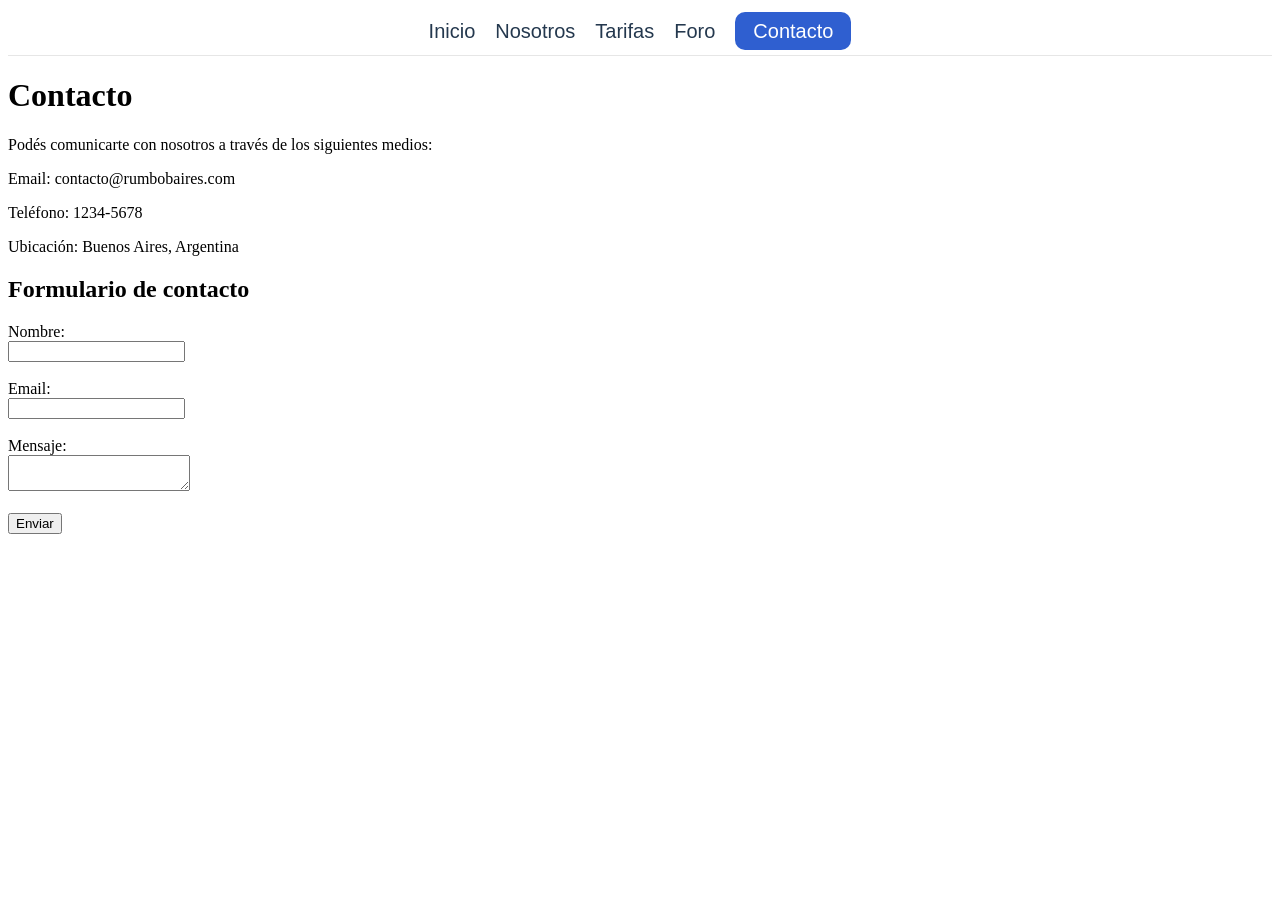
==== Contacto.html @ 9892bc2b "Ajustes nav y detalles Co-authored-by: Copilot <copilot@github.com>" ====
<!DOCTYPE html>
<html lang="es">
<head>
    <meta charset="UTF-8">
    <meta name="viewport" content="width=device-width, initial-scale=1.0">
    <title>Contacto - Rumbo Baires</title>
    <link rel="stylesheet" href="nav.css">
</head>

<body>
    <nav class="main-nav">
        <ul class="nav-links">
            <li><a href="index.html">Inicio</a></li>
            <li><a href="#">Nosotros</a></li>
            <li><a href="tarifa.html">Tarifas</a></li>
            <li><a href="foro.html">Foro</a></li>
            <li><a class="contact-btn" href="Contacto.html">Contacto</a></li>
        </ul>
    </nav>

    <h1>Contacto</h1>

    <p>Podés comunicarte con nosotros a través de los siguientes medios:</p>

    <p>Email: contacto@rumbobaires.com</p>
    <p>Teléfono: 1234-5678</p>
    <p>Ubicación: Buenos Aires, Argentina</p>

    <h2>Formulario de contacto</h2>

    <form>
        <label>Nombre:</label><br>
        <input type="text"><br><br>

        <label>Email:</label><br>
        <input type="email"><br><br>

        <label>Mensaje:</label><br>
        <textarea></textarea><br><br>

        <button type="submit">Enviar</button>
    </form>

</body>
</html>
---- nav.css ----
.main-nav {
    background-color: white;
    padding: 12px 28px;
    margin: 0;
    display: flex;
    align-items: center;
    justify-content: center;
    border-bottom: 1px solid rgb(230, 230, 230);
}

.nav-links {
    list-style: none;
    margin: 0;
    padding: 0;
    display: flex;
    align-items: center;
    gap: 20px;
}

.nav-links li {
    margin: 0;
}

.main-nav a {
    text-decoration: none;
    color: rgb(36, 56, 78);
    font-size: 20px;
    font-weight: 500;
    font-family: Arial, sans-serif;
}

.contact-btn {
    background-color: #2f5fd0;
    color: white;
    padding: 8px 18px;
    border-radius: 10px;
    font-weight: 700;
}

.main-nav a.contact-btn,
.main-nav a.contact-btn:visited,
.main-nav a.contact-btn:hover,
.main-nav a.contact-btn:active {
    color: white;
}

@media (max-width: 768px) {
    .main-nav {
        align-items: center;
        justify-content: center;
        padding: 12px 16px;
    }

    .nav-links {
        flex-wrap: wrap;
        justify-content: center;
        gap: 12px;
    }

    .nav-links a {
        font-size: 18px;
    }
}
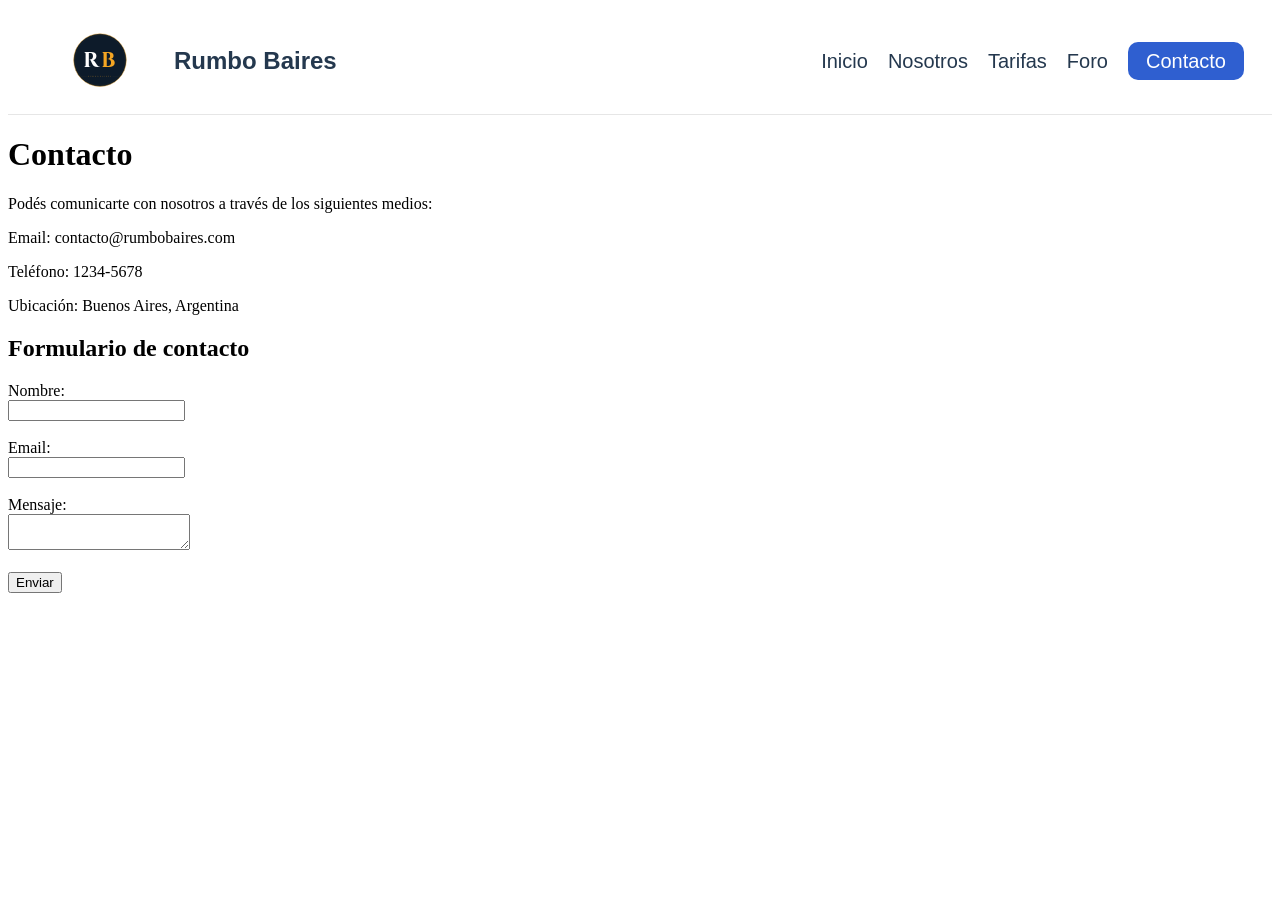
==== commit 2ca4d2e5: "Arreglo de index y NAV Co-authored-by: Copilot <copilot@github.com>" ====
--- a/Contacto.html
+++ b/Contacto.html
@@ -9,6 +9,9 @@
 
 <body>
     <nav class="main-nav">
+        <a class="nav-logo" href="index.html" aria-label="Rumbo Baires">
+            <object data="Imagenes/rumbo_baires_logo_v8.html" type="text/html" aria-label="Logo Rumbo Baires"></object>
+        </a>
         <ul class="nav-links">
             <li><a href="index.html">Inicio</a></li>
             <li><a href="#">Nosotros</a></li>
--- a/nav.css
+++ b/nav.css
@@ -4,8 +4,32 @@
     margin: 0;
     display: flex;
     align-items: center;
-    justify-content: center;
+    justify-content: space-between;
     border-bottom: 1px solid rgb(230, 230, 230);
+}
+
+.nav-logo {
+    display: flex;
+    align-items: center;
+    gap: 10px;
+    text-decoration: none;
+}
+
+.nav-logo::after {
+    content: "Rumbo Baires";
+    color: rgb(36, 56, 78);
+    font-size: 24px;
+    font-weight: 700;
+    font-family: Arial, sans-serif;
+    line-height: 1;
+    white-space: nowrap;
+}
+
+.nav-logo object {
+    width: 128px;
+    height: 82px;
+    border: 0;
+    pointer-events: none;
 }
 
 .nav-links {
@@ -15,6 +39,7 @@
     display: flex;
     align-items: center;
     gap: 20px;
+    margin-left: auto;
 }
 
 .nav-links li {
@@ -46,15 +71,32 @@
 
 @media (max-width: 768px) {
     .main-nav {
+        flex-wrap: wrap;
         align-items: center;
         justify-content: center;
         padding: 12px 16px;
+        gap: 10px;
+    }
+
+    .nav-logo {
+        width: 100%;
+        justify-content: center;
+    }
+
+    .nav-logo::after {
+        font-size: 20px;
+    }
+
+    .nav-logo object {
+        width: 110px;
+        height: 70px;
     }
 
     .nav-links {
         flex-wrap: wrap;
         justify-content: center;
         gap: 12px;
+        margin-left: 0;
     }
 
     .nav-links a {
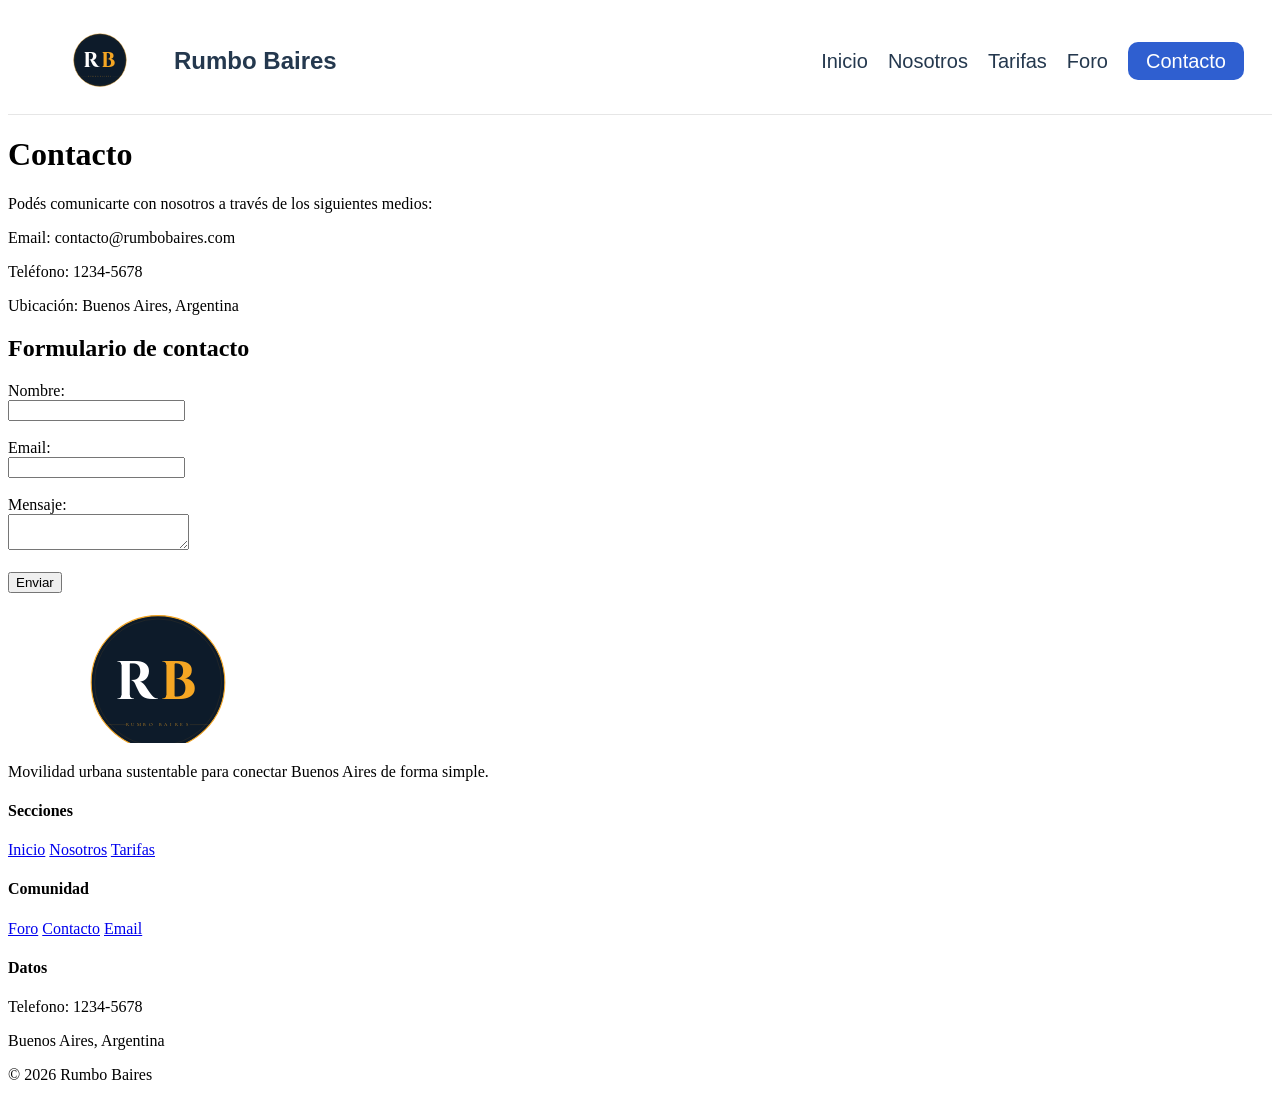
==== commit aa68a7aa: "Agregado de nosotros y fotos" ====
--- a/Contacto.html
+++ b/Contacto.html
@@ -14,7 +14,7 @@
         </a>
         <ul class="nav-links">
             <li><a href="index.html">Inicio</a></li>
-            <li><a href="#">Nosotros</a></li>
+            <li><a href="nosotros.html">Nosotros</a></li>
             <li><a href="tarifa.html">Tarifas</a></li>
             <li><a href="foro.html">Foro</a></li>
             <li><a class="contact-btn" href="Contacto.html">Contacto</a></li>
@@ -44,5 +44,37 @@
         <button type="submit">Enviar</button>
     </form>
 
+    <footer class="site-footer" aria-label="Pie de pagina">
+        <div class="footer-brand">
+            <a class="footer-logo" href="index.html" aria-label="Rumbo Baires">
+                <object data="Imagenes/rumbo_baires_logo_v8.html" type="text/html" aria-label="Logo Rumbo Baires"></object>
+            </a>
+            <p class="footer-tagline">Movilidad urbana sustentable para conectar Buenos Aires de forma simple.</p>
+        </div>
+
+        <div class="footer-links" aria-label="Enlaces del sitio">
+            <div class="footer-column">
+                <h4>Secciones</h4>
+                <a href="index.html">Inicio</a>
+                <a href="nosotros.html">Nosotros</a>
+                <a href="tarifa.html">Tarifas</a>
+            </div>
+
+            <div class="footer-column">
+                <h4>Comunidad</h4>
+                <a href="foro.html">Foro</a>
+                <a href="Contacto.html">Contacto</a>
+                <a href="mailto:contacto@rumbobaires.com">Email</a>
+            </div>
+
+            <div class="footer-column">
+                <h4>Datos</h4>
+                <p>Telefono: 1234-5678</p>
+                <p>Buenos Aires, Argentina</p>
+                <p>&copy; 2026 Rumbo Baires</p>
+            </div>
+        </div>
+    </footer>
+
 </body>
 </html>
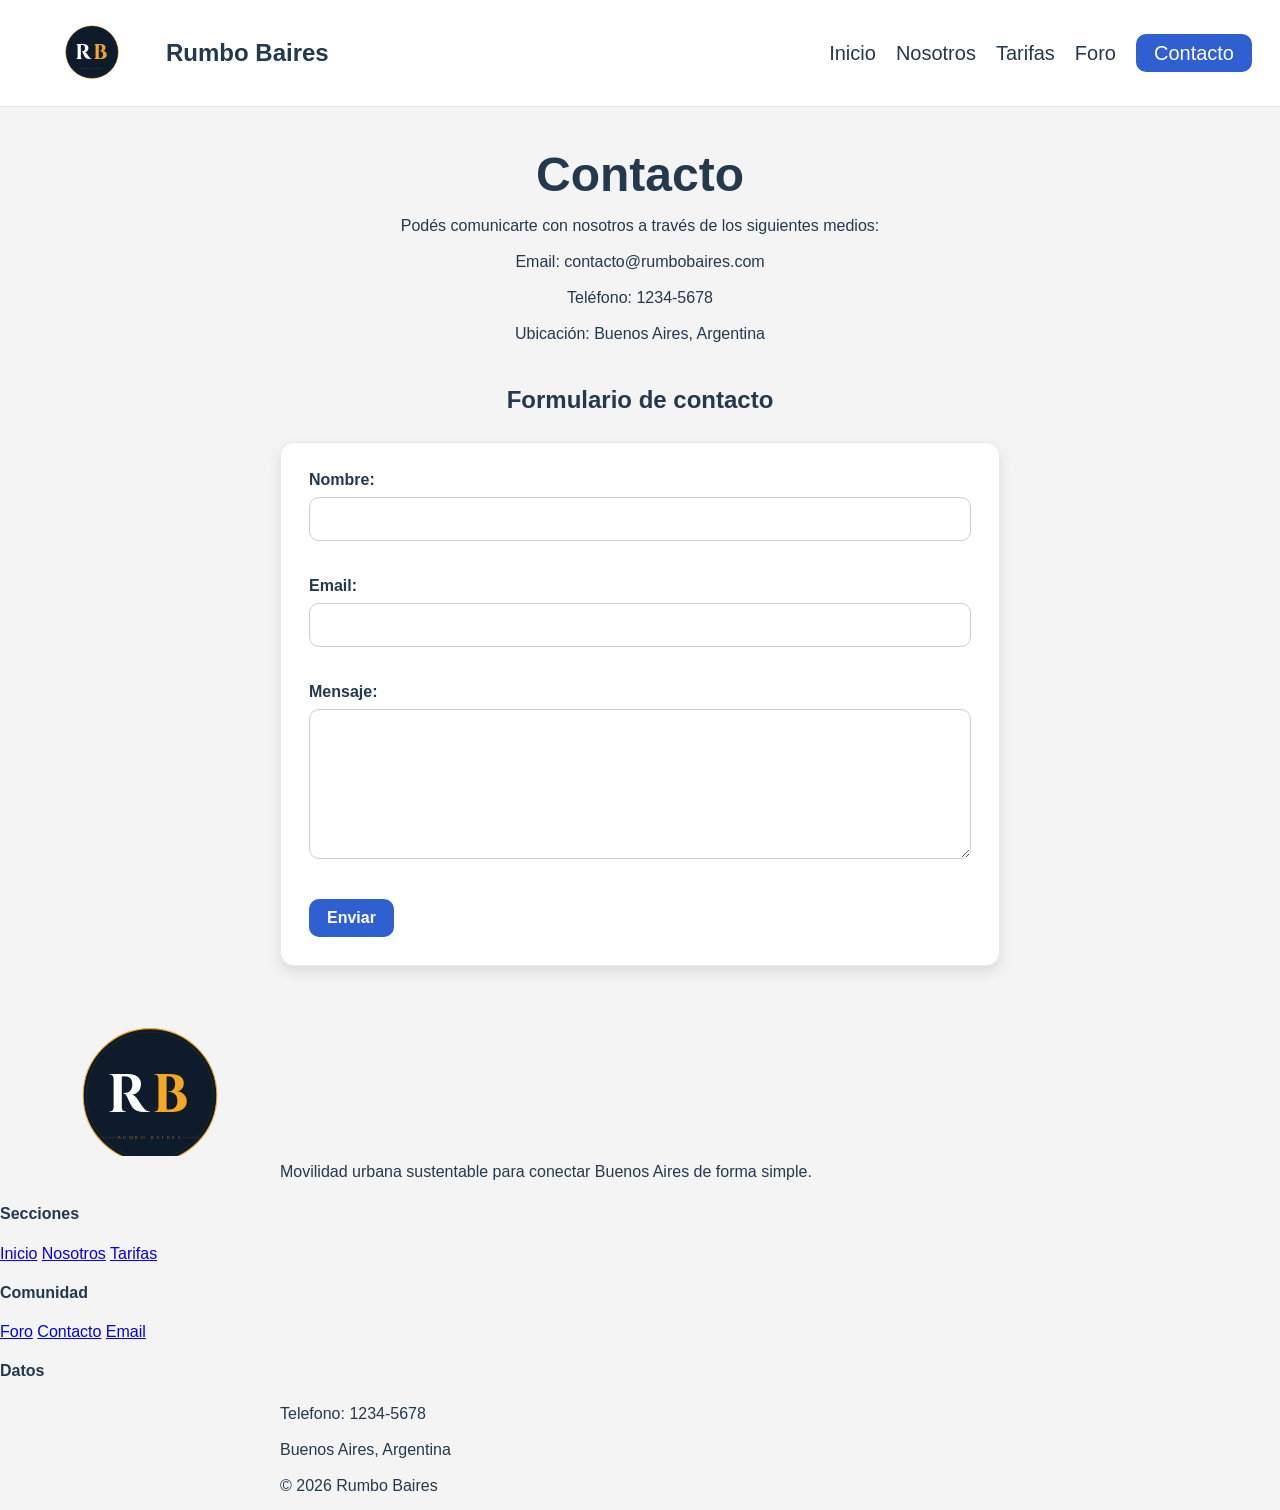
==== commit cdb06f0a: "Agregado de fotos y arreglos de responsive" ====
--- a/Contacto.html
+++ b/Contacto.html
@@ -4,7 +4,8 @@
     <meta charset="UTF-8">
     <meta name="viewport" content="width=device-width, initial-scale=1.0">
     <title>Contacto - Rumbo Baires</title>
-    <link rel="stylesheet" href="nav.css">
+    <link rel="stylesheet" href="nav.css?v=20260427">
+    <link rel="stylesheet" href="css_contacto.css?v=20260427">
 </head>
 
 <body>
--- a/css_contacto.css
+++ b/css_contacto.css
@@ -0,0 +1,118 @@
+body {
+	margin: 0;
+	padding: 0;
+	min-height: 100vh;
+	display: flex;
+	flex-direction: column;
+	background-color: rgb(244, 244, 244);
+	font-family: Arial, sans-serif;
+	color: rgb(36, 56, 78);
+}
+
+h1,
+h2,
+p,
+label {
+	font-family: Arial, sans-serif;
+	color: rgb(36, 56, 78);
+}
+
+h1 {
+	margin: 40px auto 12px;
+	padding: 0 20px;
+	text-align: center;
+	font-size: 48px;
+}
+
+h2 {
+	margin: 28px auto 14px;
+	padding: 0 20px;
+	text-align: center;
+	font-size: 24px;
+}
+
+p {
+	margin: 0 auto 12px;
+	padding: 0 20px;
+	max-width: 720px;
+	line-height: 1.5;
+}
+
+form {
+	width: min(100%, 720px);
+	margin: 14px auto 40px;
+	padding: 28px;
+	box-sizing: border-box;
+	background-color: #ffffff;
+	border: 1px solid rgb(235, 235, 235);
+	border-radius: 14px;
+	box-shadow: 0 6px 14px rgba(0, 0, 0, 0.1);
+}
+
+label {
+	display: inline-block;
+	margin-bottom: 8px;
+	font-size: 16px;
+	font-weight: 700;
+}
+
+input,
+textarea {
+	width: 100%;
+	box-sizing: border-box;
+	margin-bottom: 18px;
+	padding: 12px 14px;
+	border: 1px solid rgb(205, 205, 205);
+	border-radius: 10px;
+	font: inherit;
+	color: rgb(36, 56, 78);
+	background-color: rgb(255, 255, 255);
+}
+
+textarea {
+	min-height: 150px;
+	resize: vertical;
+}
+
+button {
+	display: inline-block;
+	background-color: #2f5fd0;
+	color: white;
+	border: 0;
+	padding: 10px 18px;
+	border-radius: 10px;
+	font: inherit;
+	font-weight: 700;
+	cursor: pointer;
+	transition: filter 0.2s ease, transform 0.2s ease;
+}
+
+button:hover {
+	filter: brightness(0.95);
+	transform: translateY(-1px);
+}
+
+button:active {
+	transform: translateY(0);
+}
+
+footer.site-footer {
+	margin-top: auto;
+}
+
+@media (max-width: 768px) {
+	h1 {
+		font-size: 34px;
+		margin-top: 28px;
+	}
+
+	h2 {
+		font-size: 20px;
+	}
+
+	form {
+		margin: 10px 16px 32px;
+		padding: 20px;
+		width: auto;
+	}
+}
